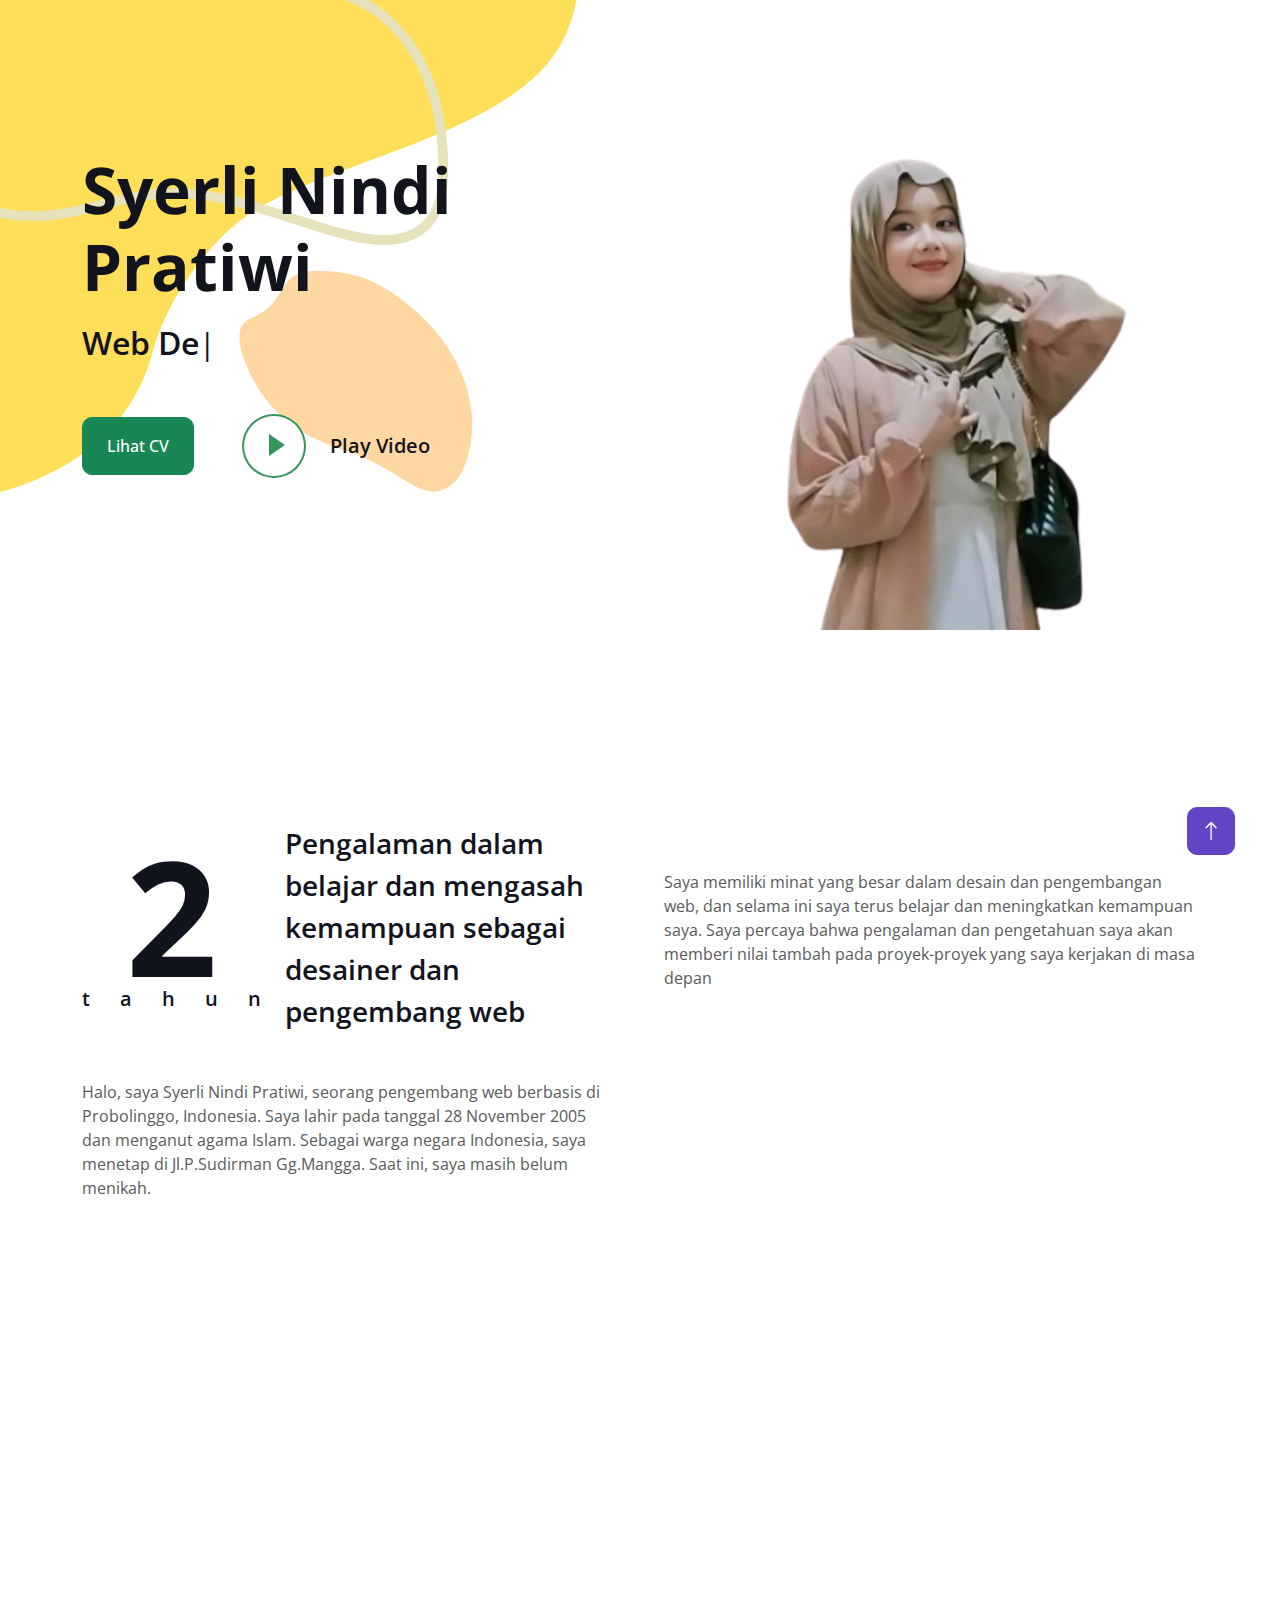
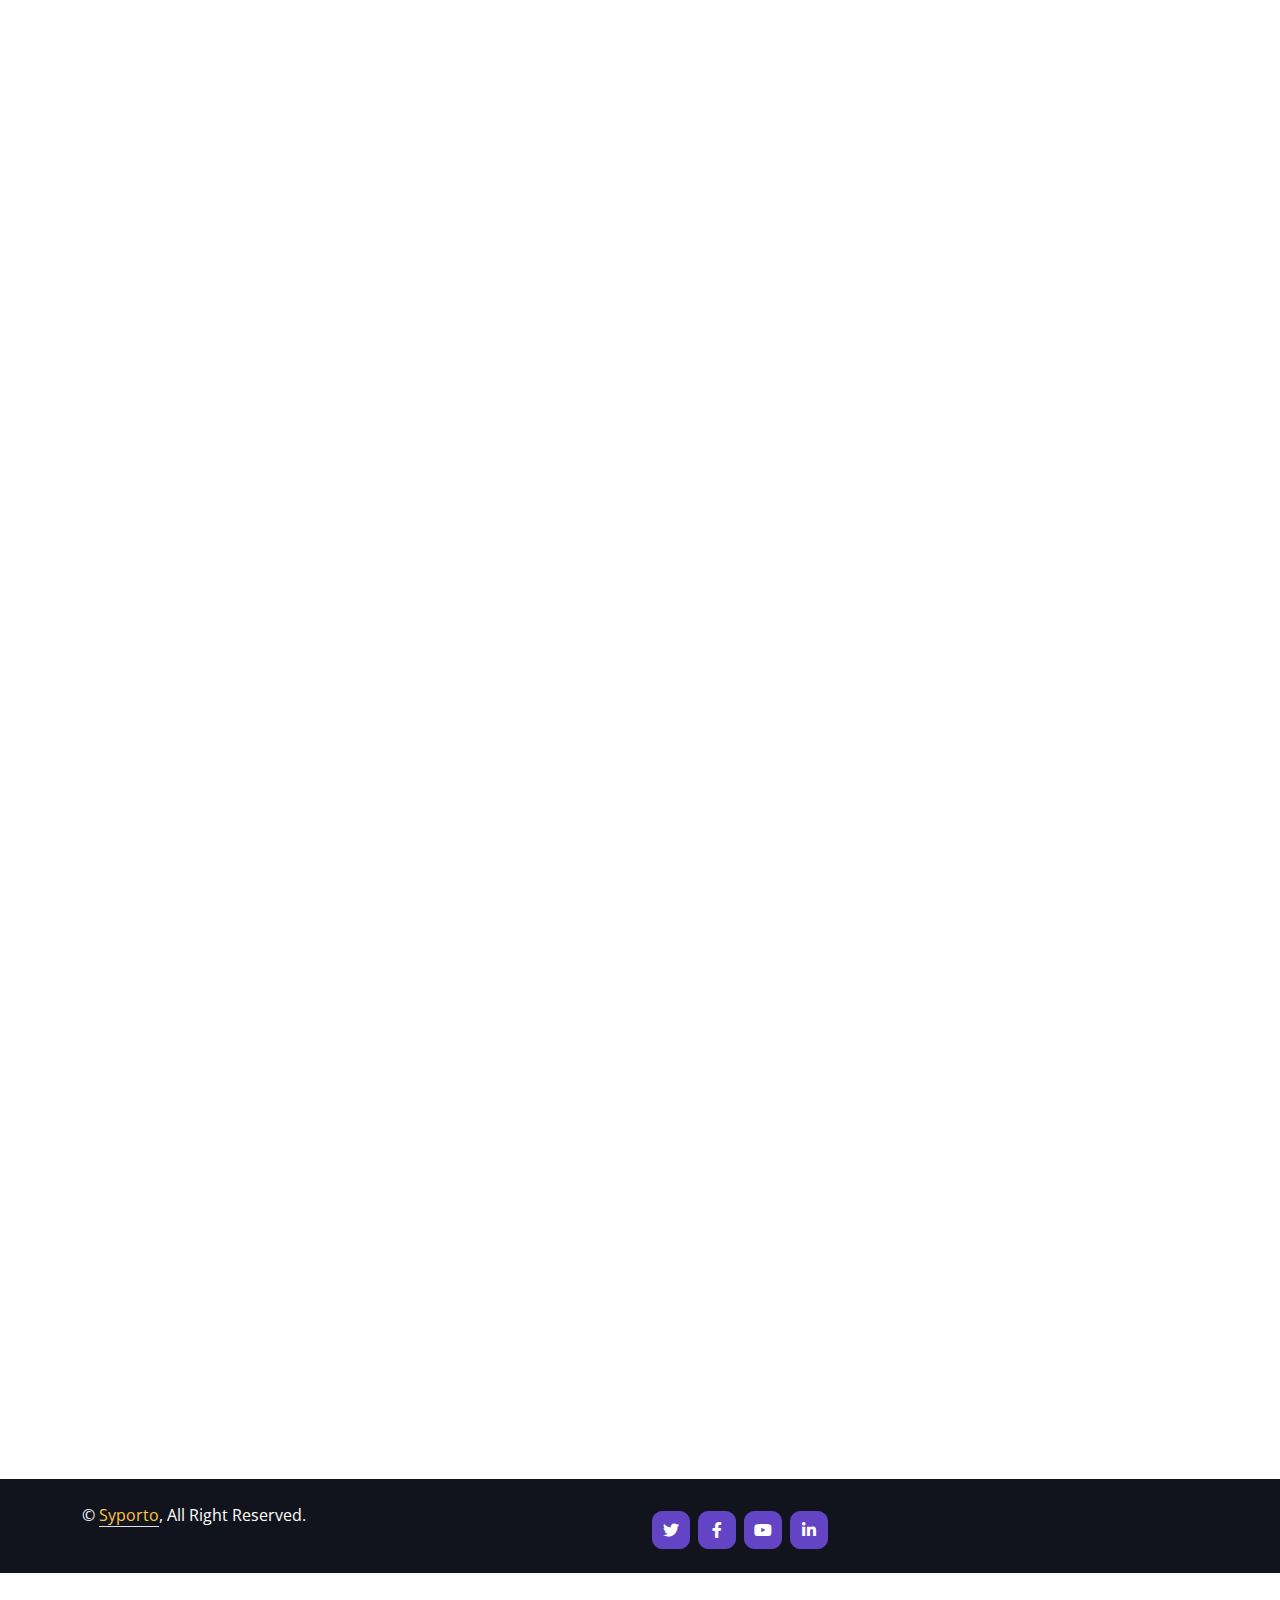
==== portfolio cv/themewagon.github.io/proman/index-2.html @ bf0dd7c4 "upload" ====
<!DOCTYPE html>
<html lang="en">


<!-- Mirrored from themewagon.github.io/proman/index.html by HTTrack Website Copier/3.x [XR&CO'2014], Thu, 18 Apr 2024 15:35:58 GMT -->
<!-- Added by HTTrack --><meta http-equiv="content-type" content="text/html;charset=utf-8" /><!-- /Added by HTTrack -->
<head>
    <meta charset="utf-8">
    <title>ProMan - Personal Portfolio HTML Template</title>
    <meta content="width=device-width, initial-scale=1.0" name="viewport">
    <meta content="" name="keywords">
    <meta content="" name="description">

    <!-- Favicon -->
    <link href="img/favicon.html" rel="icon">

    <!-- Google Web Fonts -->
    <link rel="preconnect" href="https://fonts.googleapis.com/">
    <link rel="preconnect" href="https://fonts.gstatic.com/" crossorigin>
    <link href="https://fonts.googleapis.com/css2?family=Open+Sans:wght@400;500;600;700;800&amp;display=swap" rel="stylesheet"> 

    <!-- Icon Font Stylesheet -->
    <link href="../../cdnjs.cloudflare.com/ajax/libs/font-awesome/5.10.0/css/all.min.css" rel="stylesheet">
    <link href="../../cdn.jsdelivr.net/npm/bootstrap-icons%401.4.1/font/bootstrap-icons.css" rel="stylesheet">

    <!-- Libraries Stylesheet -->
    <link href="lib/animate/animate.min.css" rel="stylesheet">
    <link href="lib/lightbox/css/lightbox.min.css" rel="stylesheet">
    <link href="lib/owlcarousel/assets/owl.carousel.min.css" rel="stylesheet">

    <!-- Customized Bootstrap Stylesheet -->
    <link href="css/bootstrap.min.css" rel="stylesheet">

    <!-- Template Stylesheet -->
    <link href="css/style.css" rel="stylesheet">
</head>

<body data-bs-spy="scroll" data-bs-target=".navbar" data-bs-offset="51">
    <!-- Spinner Start -->
    <div id="spinner" class="show bg-white position-fixed translate-middle w-100 vh-100 top-50 start-50 d-flex align-items-center justify-content-center">
        <div class="spinner-border text-primary" style="width: 3rem; height: 3rem;" role="status">
            <span class="sr-only">Loading...</span>
        </div>
    </div>
    <!-- Spinner End -->


    <!-- Navbar Start -->
    <nav class="navbar navbar-expand-lg bg-white navbar-light fixed-top shadow py-lg-0 px-4 px-lg-5 wow fadeIn" data-wow-delay="0.1s">
        <a href="index-2.html" class="navbar-brand d-block d-lg-none">
            <h1 class="text-primary fw-bold m-0">Syporto</h1>
        </a>
        <button type="button" class="navbar-toggler" data-bs-toggle="collapse" data-bs-target="#navbarCollapse">
            <span class="navbar-toggler-icon"></span>
        </button>
        <div class="collapse navbar-collapse justify-content-between py-4 py-lg-0" id="navbarCollapse">
            <div class="navbar-nav ms-auto py-0">
                <a href="#about" class="nav-item nav-link">About</a>
                <a href="#skill" class="nav-item nav-link">Skills</a>
            </div>
            <a href="index-2.html" class="navbar-brand bg-secondary py-3 px-4 mx-3 d-none d-lg-block">
                <h1 class="text-primary fw-bold m-0">Syporto</h1>
            </a>
            <div class="navbar-nav me-auto py-0">
                <a href="#project" class="nav-item nav-link">Projects</a>
                <a href="#contact" class="nav-item nav-link">Contact</a>
            </div>
        </div>
    </nav>
    <!-- Navbar End -->


    <!-- Header Start -->
    <div class="container-fluid bg-light my-6 mt-0" id="home">
        <div class="container">
            <div class="row g-5 align-items-center">
                <div class="col-lg-6 py-6 pb-0 pt-lg-0">
                    <!-- <h3 class="text-primary mb-3">Saya</h3> -->
                    <h1 class="display-3 mb-3">Syerli Nindi Pratiwi</h1>
                    <h2 class="typed-text-output d-inline"></h2>
                    <div class="typed-text d-none">Web Designer, Web Developer, Front End Developer</div>
                    <div class="d-flex align-items-center pt-5">
                        <a href="file:///C:/Users/LENOVO/Downloads/cv.pdf" class="btn btn-success py-3 px-4 me-5">Lihat CV</a>
                        <button type="button" class="btn-play" data-bs-toggle="modal"
                            data-src="https://www.youtube.com/embed/goWkYhA9U7s" data-bs-target="#videoModal">
                            <span></span>
                        </button>
                        <h5 class="ms-4 mb-0 d-none d-sm-block">Play Video</h5>
                    </div>
                </div>
                <div class="col-lg-6">
                    <img class="img-fluid" src="img/profile (5).png" alt="" style="height: 630px;">
                </div>
            </div>
        </div>
    </div>
    <!-- Header End -->


    <!-- Video Modal Start -->
    <div class="modal modal-video fade" id="videoModal" tabindex="-1" aria-labelledby="exampleModalLabel" aria-hidden="true">
        <div class="modal-dialog">
            <div class="modal-content rounded-0">
                <div class="modal-header">
                    <h3 class="modal-title" id="exampleModalLabel">Youtube Video</h3>
                    <button type="button" class="btn-close" data-bs-dismiss="modal" aria-label="Close"></button>
                </div>
                <div class="modal-body">
                    <!-- 16:9 aspect ratio -->
                    <div class="ratio ratio-16x9">
                        <iframe class="embed-responsive-item" src="#" id="video" allowfullscreen allowscriptaccess="always"
                            allow="autoplay"></iframe>
                    </div>
                </div>
            </div>
        </div>
    </div>
    <!-- Video Modal End -->


    <!-- About Start -->
    <div class="container-xxl py-6" id="about">
        <div class="container">
            <div class="row g-5">
                <div class="col-lg-6 wow fadeInUp" data-wow-delay="0.1s">
                    <div class="d-flex align-items-center mb-5">
                        <div class="years flex-shrink-0 text-center me-4">
                            <h1 class="display-1 mb-0">2</h1>
                            <h5 class="mb-0">tahun</h5>
                        </div>
                        <h3 class="lh-base mb-0">Pengalaman dalam belajar dan mengasah kemampuan sebagai desainer dan pengembang web</h3>
                    </div>
                    <p class="mb-4">
                        Halo, saya Syerli Nindi Pratiwi, seorang pengembang web berbasis di Probolinggo, Indonesia. Saya lahir pada tanggal 28 November 2005 dan menganut agama Islam. Sebagai warga negara Indonesia, saya menetap di Jl.P.Sudirman Gg.Mangga. Saat ini, saya masih belum menikah.</p>
                    <!-- <p class="mb-3"><i class="far fa-check-circle text-primary me-3"></i>Afordable Prices</p>
                    <p class="mb-3"><i class="far fa-check-circle text-primary me-3"></i>High Quality Product</p>
                    <p class="mb-3"><i class="far fa-check-circle text-primary me-3"></i>On Time Project Delivery</p>
                    <a class="btn btn-primary py-3 px-5 mt-3" href="#">Read More</a> -->
                </div>
                <div class="col-lg-6 wow fadeInUp" data-wow-delay="0.5s">
                    <div class="row g-3 mb-4">
                        <div class="col-sm-6">
                            <img class="img-fluid rounded" src="img/about-1.png" alt="">
                        </div>
                        <div class="col-sm-6">
                            <img class="img-fluid rounded" src="img/about-2.png" alt="">
                        </div>
                    </div>
                    <p class="mb-4"> Saya memiliki minat yang besar dalam desain dan pengembangan web, dan selama ini saya terus belajar dan meningkatkan kemampuan saya. Saya percaya bahwa pengalaman dan pengetahuan saya akan memberi nilai tambah pada proyek-proyek yang saya kerjakan di masa depan</p>
                    <!-- <div class="d-flex align-items-center mb-3">
                        <h5 class="border-end pe-3 me-3 mb-0">Projects Completed</h5>
                        <h2 class="text-primary fw-bold mb-0" data-toggle="counter-up">1234</h2>
                    </div>
                    <p class="mb-0">Stet no et lorem dolor et diam, amet duo ut dolore vero eos. No stet est diam amet diam ipsum clita labore dolor duo clita.</p>
                 -->
                </div>
            </div>
        </div>
    </div>
    <!-- About End -->


    <!-- Expertise Start -->
    <div class="container-xxl py-6 pb-5" id="skill">
        <div class="container">
            <div class="row g-5">
                <div class="col-lg-6 wow fadeInUp" data-wow-delay="0.1s">
                    <h1 class="display-5 mb-5">Skill & Pengalaman</h1>
                    <p class="mb-4">Berikut adalah daftar keterampilan saya dan pengalaman kerja yang telah saya dapatkan...</p>
                    <h3 class="mb-4">Skill Saya</h3>
                    <div class="row align-items-center">
                        <div class="col-md-6">
                            <div class="skill mb-4">
                                <div class="d-flex justify-content-between">
                                    <h6 class="font-weight-bold">HTML</h6>
                                    <h6 class="font-weight-bold">95%</h6>
                                </div>
                                <div class="progress">
                                    <div class="progress-bar bg-primary" role="progressbar" aria-valuenow="95" aria-valuemin="0" aria-valuemax="100"></div>
                                </div>
                            </div>
                            <div class="skill mb-4">
                                <div class="d-flex justify-content-between">
                                    <h6 class="font-weight-bold">CSS</h6>
                                    <h6 class="font-weight-bold">85%</h6>
                                </div>
                                <div class="progress">
                                    <div class="progress-bar bg-warning" role="progressbar" aria-valuenow="85" aria-valuemin="0" aria-valuemax="100"></div>
                                </div>
                            </div>
                            <div class="skill mb-4">
                                <div class="d-flex justify-content-between">
                                    <h6 class="font-weight-bold">PHP</h6>
                                    <h6 class="font-weight-bold">40%</h6>
                                </div>
                                <div class="progress">
                                    <div class="progress-bar bg-danger" role="progressbar" aria-valuenow="40" aria-valuemin="0" aria-valuemax="100"></div>
                                </div>
                            </div>
                            <div class="skill mb-4">
                                <div class="d-flex justify-content-between">
                                    <h6 class="font-weight-bold">Figma</h6>
                                    <h6 class="font-weight-bold">90%</h6>
                                </div>
                                <div class="progress">
                                    <div class="progress-bar bg-dark" role="progressbar" aria-valuenow="90" aria-valuemin="0" aria-valuemax="100"></div>
                                </div>
                            </div>
                        </div>
                        <div class="col-md-6">
                            <div class="skill mb-4">
                                <div class="d-flex justify-content-between">
                                    <h6 class="font-weight-bold">Java</h6>
                                    <h6 class="font-weight-bold">60%</h6>
                                </div>
                                <div class="progress">
                                    <div class="progress-bar bg-danger" role="progressbar" aria-valuenow="60" aria-valuemin="0" aria-valuemax="100"></div>
                                </div>
                            </div>
                            <div class="skill mb-4">
                                <div class="d-flex justify-content-between">
                                    <h6 class="font-weight-bold">Laravel</h6>
                                    <h6 class="font-weight-bold">75%</h6>
                                </div>
                                <div class="progress">
                                    <div class="progress-bar bg-dark" role="progressbar" aria-valuenow="75" aria-valuemin="0" aria-valuemax="100"></div>
                                </div>
                            </div>
                            <div class="skill mb-4">
                                <div class="d-flex justify-content-between">
                                    <h6 class="font-weight-bold">Tailwind</h6>
                                    <h6 class="font-weight-bold">85%</h6>
                                </div>
                                <div class="progress">
                                    <div class="progress-bar bg-info" role="progressbar" aria-valuenow="85" aria-valuemin="0" aria-valuemax="100"></div>
                                </div>
                            </div>
                            <div class="skill mb-4">
                                <div class="d-flex justify-content-between">
                                    <h6 class="font-weight-bold">Canva design</h6>
                                    <h6 class="font-weight-bold">98%</h6>
                                </div>
                                <div class="progress">
                                    <div class="progress-bar bg-primary" role="progressbar" aria-valuenow="98" aria-valuemin="0" aria-valuemax="100"></div>
                                </div>
                            </div>
                        </div>
                    </div>
                </div>
                <div class="col-lg-6 wow fadeInUp" data-wow-delay="0.5s">
                    <ul class="nav nav-pills rounded border border-2 border-primary mb-5">
                        <li class="nav-item w-50">
                            <button class="nav-link w-100 py-3 fs-5 active" data-bs-toggle="pill" href="#tab-1">Pengalaman</button>
                        </li>
                        <li class="nav-item w-50">
                            <button class="nav-link w-100 py-3 fs-5" data-bs-toggle="pill" href="#tab-2">Pendidikan</button>
                        </li>
                    </ul>
                    <div class="tab-content">
                        <div id="tab-1" class="tab-pane fade show p-0 active">
                            <div class="row gy-5 gx-4">
                                <div class="col-sm-6">
                                    <h5>PKL ( Praktik Kerja Lapangan)</h5>
                                    <hr class="text-primary my-2">
                                    <p class="text-primary mb-1">6 bulan</p>
                                    <h6 class="mb-0">Hummasoft Technology Malang</h6>
                                </div>
                                <div class="col-sm-6">
                                    <h5>Magang (Penilaian P5)</h5>
                                    <hr class="text-primary my-2">
                                    <p class="text-primary mb-1">1 bulan</p>
                                    <h6 class="mb-0">KDS store Probolinggo</h6>
                                </div>
                            </div>
                        </div>
                        <div id="tab-2" class="tab-pane fade show p-0">
                            <div class="row gy-5 gx-4">
                                <div class="col-sm-6">
                                    <h5>SD (Sekolah Dasar)</h5>
                                    <hr class="text-primary my-2">
                                    <p class="text-primary mb-1">2012 - 2018</p>
                                    <h6 class="mb-0">SDN Mayangan 2</h6>
                                </div>
                                <div class="col-sm-6">
                                    <h5>SMP (Sekolah Menengah Pertama)</h5>
                                    <hr class="text-primary my-2">
                                    <p class="text-primary mb-1">2018 - 2021</p>
                                    <h6 class="mb-0">SMP Negeri 3 Probolinggo</h6>
                                </div>
                                <div class="col-sm-6">
                                    <h5>SMK ( Sekolah Menengah Kejuruan)</h5>
                                    <hr class="text-primary my-2">
                                    <p class="text-primary mb-1">2021 - 2024</p>
                                    <h6 class="mb-0">SMK Negeri 1 Probolinggo</h6>
                                </div>
                            </div>
                        </div>
                    </div>
                </div>
            </div>
        </div>
    </div>
    <!-- Expertise End -->



    <!-- Projects Start -->
    <div class="container-xxl py-6 pt-5" id="project">
        <div class="container">
            <div class="row g-5 mb-5 align-items-center wow fadeInUp" data-wow-delay="0.1s">
                <div class="col-lg-6">
                    <h1 class="display-5 mb-0">My Projects</h1>
                </div>
                <div class="col-lg-6 text-lg-end">
                    <ul class="list-inline mx-n3 mb-0" id="portfolio-flters">
                        <li class="mx-3 active" data-filter="*">All Projects</li>
                        <li class="mx-3" data-filter=".first">UI/UX Design</li>
                        <li class="mx-3" data-filter=".second">Websites</li>
                    </ul>
                </div>
            </div>
            <div class="row g-4 portfolio-container wow fadeInUp" data-wow-delay="0.1s">
                <div class="col-lg-4 col-md-6 portfolio-item first">
                    <div class="portfolio-img rounded overflow-hidden">
                        <img class="img-fluid" src="img/projek (3).png" alt="">
                        <div class="portfolio-btn">
                            <a class="btn btn-lg-square btn-outline-secondary border-2 mx-1" href="img/projek (1).png" data-lightbox="portfolio"><i class="fa fa-eye"></i></a>
                            <a class="btn btn-lg-square btn-outline-secondary border-2 mx-1" href="#"><i class="fa fa-link"></i></a>
                        </div>
                    </div>
                </div>
                <div class="col-lg-4 col-md-6 portfolio-item second">
                    <div class="portfolio-img rounded overflow-hidden">
                        <img class="img-fluid" src="img/projek (1).png" alt="">
                        <div class="portfolio-btn">
                            <a class="btn btn-lg-square btn-outline-secondary border-2 mx-1" href="img/projek (1).png" data-lightbox="portfolio"><i class="fa fa-eye"></i></a>
                            <a class="btn btn-lg-square btn-outline-secondary border-2 mx-1" href="#"><i class="fa fa-link"></i></a>
                        </div>
                    </div>
                </div>
                <div class="col-lg-4 col-md-6 portfolio-item first">
                    <div class="portfolio-img rounded overflow-hidden">
                        <img class="img-fluid" src="img/projek (5).png" alt="">
                        <div class="portfolio-btn">
                            <a class="btn btn-lg-square btn-outline-secondary border-2 mx-1" href="img/projek (1).png" data-lightbox="portfolio"><i class="fa fa-eye"></i></a>
                            <a class="btn btn-lg-square btn-outline-secondary border-2 mx-1" href="#"><i class="fa fa-link"></i></a>
                        </div>
                    </div>
                </div>
                <div class="col-lg-4 col-md-6 portfolio-item second">
                    <div class="portfolio-img rounded overflow-hidden">
                        <img class="img-fluid" src="img/projek (2).png" alt="">
                        <div class="portfolio-btn">
                            <a class="btn btn-lg-square btn-outline-secondary border-2 mx-1" href="img/projek (1).png" data-lightbox="portfolio"><i class="fa fa-eye"></i></a>
                            <a class="btn btn-lg-square btn-outline-secondary border-2 mx-1" href="#"><i class="fa fa-link"></i></a>
                        </div>
                    </div>
                </div>
                <div class="col-lg-4 col-md-6 portfolio-item first">
                    <div class="portfolio-img rounded overflow-hidden">
                        <img class="img-fluid" src="img/projek (4).png" alt="">
                        <div class="portfolio-btn">
                            <a class="btn btn-lg-square btn-outline-secondary border-2 mx-1" href="img/projek (1).png" data-lightbox="portfolio"><i class="fa fa-eye"></i></a>
                            <a class="btn btn-lg-square btn-outline-secondary border-2 mx-1" href="#"><i class="fa fa-link"></i></a>
                        </div>
                    </div>
                </div>
                <div class="col-lg-4 col-md-6 portfolio-item second">
                    <div class="portfolio-img rounded overflow-hidden">
                        <img class="img-fluid" src="img/projek (6).png" alt="">
                        <div class="portfolio-btn">
                            <a class="btn btn-lg-square btn-outline-secondary border-2 mx-1" href="img/projek (1).png" data-lightbox="portfolio"><i class="fa fa-eye"></i></a>
                            <a class="btn btn-lg-square btn-outline-secondary border-2 mx-1" href="#"><i class="fa fa-link"></i></a>
                        </div>
                    </div>
                </div>
            </div>
        </div>
    </div>
    <!-- Projects End -->


    <!-- Contact Start -->
    <div class="container-xxl pb-5" id="contact">
        <div class="container py-5">
            <div class="row g-5 mb-5 wow fadeInUp" data-wow-delay="0.1s">
                <div class="col-lg-6">
                    <h1 class="display-5 mb-0">Let's Work Together</h1>
                </div>
                <div class="col-lg-6 text-lg-end">
                    <a class="btn btn-primary py-3 px-5" href="#">Say Hello</a>
                </div>
            </div>
            <div class="row g-5">
                <div class="col-lg-5 col-md-6 wow fadeInUp" data-wow-delay="0.1s">
                    <p class="mb-2">Alamat :</p>
                    <h3 class="fw-bold">Jl. P. Sudirman Gg. Mangga, Kota Probolinggo</h3>
                    <hr class="w-100">
                    <p class="mb-2">Telepon:</p>
                    <h3 class="fw-bold">+62 8973 0284 63</h3>
                    <hr class="w-100">
                    
                </div>
                <div class="col-lg-7 col-md-6 wow fadeInUp" data-wow-delay="0.5s">
                    <p class="mb-2">Email:</p>
                    <h3 class="fw-bold">serlynindi680@gmail.com</h3>
                    <br>
                    <hr class="w-100">
                    <p class="mb-2">Follow me:</p>
                    <div class="d-flex pt-2">
                        <a class="btn btn-square btn-primary me-2" href="#"><i class="fab fa-twitter"></i></a>
                        <a class="btn btn-square btn-primary me-2" href="#"><i class="fab fa-facebook-f"></i></a>
                        <a class="btn btn-square btn-primary me-2" href="#"><i class="fab fa-youtube"></i></a>
                        <a class="btn btn-square btn-primary me-2" href="#"><i class="fab fa-linkedin-in"></i></a>
                    </div>
                </div>
            </div>
        </div>
    </div>
    <!-- Contact End -->


    <!-- Copyright Start -->
    <div class="container-fluid bg-dark text-white py-4">
            <div class="container">
                <div class="row">
                    <div class="col-md-6 text-center text-md-start mb-3 mb-md-0">
                        &copy; <a class="border-bottom text-secondary" href="#">Syporto</a>, All Right Reserved.
                    </div>
                    <div class="col-md-6 text-center text-md-end">
                        <div class="d-flex pt-2">
                            <a class="btn btn-square btn-primary me-2" href="#"><i class="fab fa-twitter"></i></a>
                            <a class="btn btn-square btn-primary me-2" href="#"><i class="fab fa-facebook-f"></i></a>
                            <a class="btn btn-square btn-primary me-2" href="#"><i class="fab fa-youtube"></i></a>
                            <a class="btn btn-square btn-primary me-2" href="#"><i class="fab fa-linkedin-in"></i></a>
                        </div>
                    </div>
                </div>
            </div>
        </div>
    </div>
    <!-- Copyright End -->


    <!-- Back to Top -->
    <a href="#" class="btn btn-lg btn-primary btn-lg-square back-to-top"><i class="bi bi-arrow-up"></i></a>


    <!-- JavaScript Libraries -->
    <script src="../../code.jquery.com/jquery-3.4.1.min.js"></script>
    <script src="../../cdn.jsdelivr.net/npm/bootstrap%405.0.0/dist/js/bootstrap.bundle.min.js"></script>
    <script src="lib/wow/wow.min.js"></script>
    <script src="lib/easing/easing.min.js"></script>
    <script src="lib/waypoints/waypoints.min.js"></script>
    <script src="lib/typed/typed.min.js"></script>
    <script src="lib/counterup/counterup.min.js"></script>
    <script src="lib/owlcarousel/owl.carousel.min.js"></script>
    <script src="lib/isotope/isotope.pkgd.min.js"></script>
    <script src="lib/lightbox/js/lightbox.min.js"></script>

    <!-- Template Javascript -->
    <script src="js/main.js"></script>
</body>


<!-- Mirrored from themewagon.github.io/proman/index.html by HTTrack Website Copier/3.x [XR&CO'2014], Thu, 18 Apr 2024 15:35:58 GMT -->
</html>
---- portfolio cv/themewagon.github.io/proman/css/style.css ----
/********** Template CSS **********/
:root {
    --primary: #6244C5;
    --secondary: #FFC448;
    --light: #FAFAFB;
    --dark: #12141D;
}

.back-to-top {
    position: fixed;
    display: none;
    right: 45px;
    bottom: 45px;
    z-index: 99;
}

.my-6 {
    margin-top: 6rem;
    margin-bottom: 6rem;
}

.py-6 {
    padding-top: 6rem;
    padding-bottom: 6rem;
}


/*** Spinner ***/
#spinner {
    opacity: 0;
    visibility: hidden;
    transition: opacity .5s ease-out, visibility 0s linear .5s;
    z-index: 99999;
}

#spinner.show {
    transition: opacity .5s ease-out, visibility 0s linear 0s;
    visibility: visible;
    opacity: 1;
}


/*** Button ***/
.btn {
    font-weight: 500;
    transition: .5s;
}

.btn.btn-primary,
.btn.btn-secondary {
    color: #FFFFFF;
}

.btn-square {
    width: 38px;
    height: 38px;
}

.btn-sm-square {
    width: 32px;
    height: 32px;
}

.btn-lg-square {
    width: 48px;
    height: 48px;
}

.btn-square,
.btn-sm-square,
.btn-lg-square {
    padding: 0;
    display: flex;
    align-items: center;
    justify-content: center;
    font-weight: normal;
}


/*** Navbar ***/
.navbar.fixed-top {
    display: none;
    transition: .5s;
}

.navbar .navbar-nav .nav-link {
    padding: 20px 15px;
    color: var(--dark);
    font-size: 18px;
    font-weight: 600;
    outline: none;
}

.navbar .navbar-nav .nav-link:hover,
.navbar .navbar-nav .nav-link.active {
    color: #36945d;
}

@media (max-width: 991.98px) {
    .navbar .navbar-nav .nav-link  {
        padding: 10px 0;
    }
}


/*** Header ***/
#home {
    margin-bottom: 6rem;
    background: url(../img/bg.png) left top no-repeat;
}

.typed-cursor {
    font-size: 30px;
    color: var(--dark);
}

.btn-play {
    position: relative;
    display: block;
    box-sizing: content-box;
    width: 16px;
    height: 26px;
    border-radius: 100%;
    border: none;
    outline: none !important;
    padding: 18px 20px 20px 28px;
    background: #36945d;
}

.btn-play:before {
    content: "";
    position: absolute;
    z-index: 0;
    left: 50%;
    top: 50%;
    transform: translateX(-50%) translateY(-50%);
    display: block;
    width: 60px;
    height: 60px;
    background: #36945d;
    border-radius: 100%;
    animation: pulse-border 1500ms ease-out infinite;
}

.btn-play:after {
    content: "";
    position: absolute;
    z-index: 1;
    left: 50%;
    top: 50%;
    transform: translateX(-50%) translateY(-50%);
    display: block;
    width: 60px;
    height: 60px;
    background: #FFFFFF;
    border-radius: 100%;
    transition: all 200ms;
}

.btn-play span {
    display: block;
    position: relative;
    z-index: 3;
    width: 0;
    height: 0;
    left: -1px;
    /* border-left: 16px solid #36945d; */
    border-left: 16px solid #36945d;
    border-top: 11px solid transparent;
    border-bottom: 11px solid transparent;
}

@keyframes pulse-border {
    0% {
        transform: translateX(-50%) translateY(-50%) translateZ(0) scale(1);
        opacity: 1;
    }

    100% {
        transform: translateX(-50%) translateY(-50%) translateZ(0) scale(2);
        opacity: 0;
    }
}

.modal-video .modal-dialog {
    position: relative;
    max-width: 800px;
    margin: 60px auto 0 auto;
}

.modal-video .modal-body {
    position: relative;
    padding: 0px;
}

.modal-video .close {
    position: absolute;
    width: 30px;
    height: 30px;
    right: 0px;
    top: -30px;
    z-index: 999;
    font-size: 30px;
    font-weight: normal;
    color: #FFFFFF;
    background: #000000;
    opacity: 1;
}


/*** About ***/
#about .years .display-1 {
    font-size: 10rem;
    line-height: 9rem;
}

#about .years h5 {
    letter-spacing: 30px;
    margin-right: -30px;
}


/*** Skills ***/
#skill .progress {
    height: 5px;
    border-radius: 5px;
}

#skill .progress .progress-bar {
    width: 0px;
    border-radius: 5px;
    transition: 3s;
}

#skill .nav-pills .nav-link {
    color: var(--dark);
}

#skill .nav-pills .nav-link.active {
    color: #FFFFFF;
}

#skill .tab-content hr {
    width: 30px;
}


/*** Service ***/
.service-item .bg-icon {
    width: 100px;
    height: 100px;
    display: flex;
    align-items: center;
    justify-content: center;
    background: url(../img/bg-icon.png) center center no-repeat;
    background-size: cover;
}


/*** Project Portfolio ***/
#portfolio-flters li {
    display: inline-block;
    font-weight: 500;
    color: var(--dark);
    cursor: pointer;
    transition: .5s;
    border-bottom: 2px solid transparent;
}

#portfolio-flters li:hover,
#portfolio-flters li.active {
    color: #36945d;
    border-color: #36945d;
}

.portfolio-img {
    position: relative;
}

.portfolio-btn {
    position: absolute;
    width: 100%;
    height: 100%;
    top: 0;
    left: 0;
    background: rgba(98, 68, 197, .9);
    display: flex;
    align-items: flex-end;
    justify-content: flex-start;
    padding: 30px;
    padding-bottom: 100px !important;
    opacity: 0;
    transition: .5s;
}

.portfolio-item:hover .portfolio-btn {
    opacity: 1;
    padding-bottom: 30px !important;
}


/*** Team ***/
.team-item img {
    transition: .5s;
}

.team-item:hover img {
    opacity: .7;
}

.team-item .team-text {
    position: absolute;
    left: 0;
    right: 60px;
    bottom: 30px;
    display: flex;
    align-items: center;
    justify-content: space-between;
    opacity: 0;
    transition: .5s;
}

.team-item:hover .team-text {
    right: 30px;
    opacity: 1;
}

.team-item .team-text div {
    transition: .5s;
}

.team-item:hover .team-text div {
    margin-left: 30px;
}


/*** Testimonial ***/
.testimonial-left,
.testimonial-right {
    position: relative;
}

.testimonial-left img,
.testimonial-right img {
    position: absolute;
    padding: 5px;
    border: 1px solid var(--secondary);
    border-radius: 70px;
}

.testimonial-left img:nth-child(1),
.testimonial-right img:nth-child(3) {
    width: 70px;
    height: 70px;
    top: 10%;
    left: 50%;
    transform: translateX(-50%);
}

.testimonial-left img:nth-child(2),
.testimonial-right img:nth-child(2) {
    width: 60px;
    height: 60px;
    top: 50%;
    left: 10%;
    transform: translateY(-50%);
}

.testimonial-left img:nth-child(3),
.testimonial-right img:nth-child(1) {
    width: 50px;
    height: 50px;
    bottom: 10%;
    right: 10%;
}

.testimonial-carousel .owl-item img {
    width: 120px;
    height: 120px;
}

.testimonial-carousel .testimonial-icon {
    position: absolute;
    width: 40px;
    height: 40px;
    left: 50%;
    bottom: -15px;
    transform: translateX(-50%);
    display: flex;
    align-items: center;
    justify-content: center;
    background: #FFFFFF;
    border: 1px solid var(--secondary);
    border-radius: 60px;
}

.testimonial-carousel .owl-dots {
    height: 40px;
    margin-top: 25px;
    display: flex;
    align-items: center;
    justify-content: center;
}

.testimonial-carousel .owl-dot {
    position: relative;
    display: inline-block;
    margin: 0 5px;
    width: 30px;
    height: 30px;
    background: #FFFFFF;
    border: 2px solid var(--secondary);
    border-radius: 30px;
    transition: .5s;
}

.testimonial-carousel .owl-dot::after {
    position: absolute;
    content: "";
    width: 16px;
    height: 16px;
    top: 5px;
    left: 5px;
    border-radius: 16px;
    background: var(--secondary);
    transition: .5s;
}

.testimonial-carousel .owl-dot.active::after {
    background: #36945d;
}
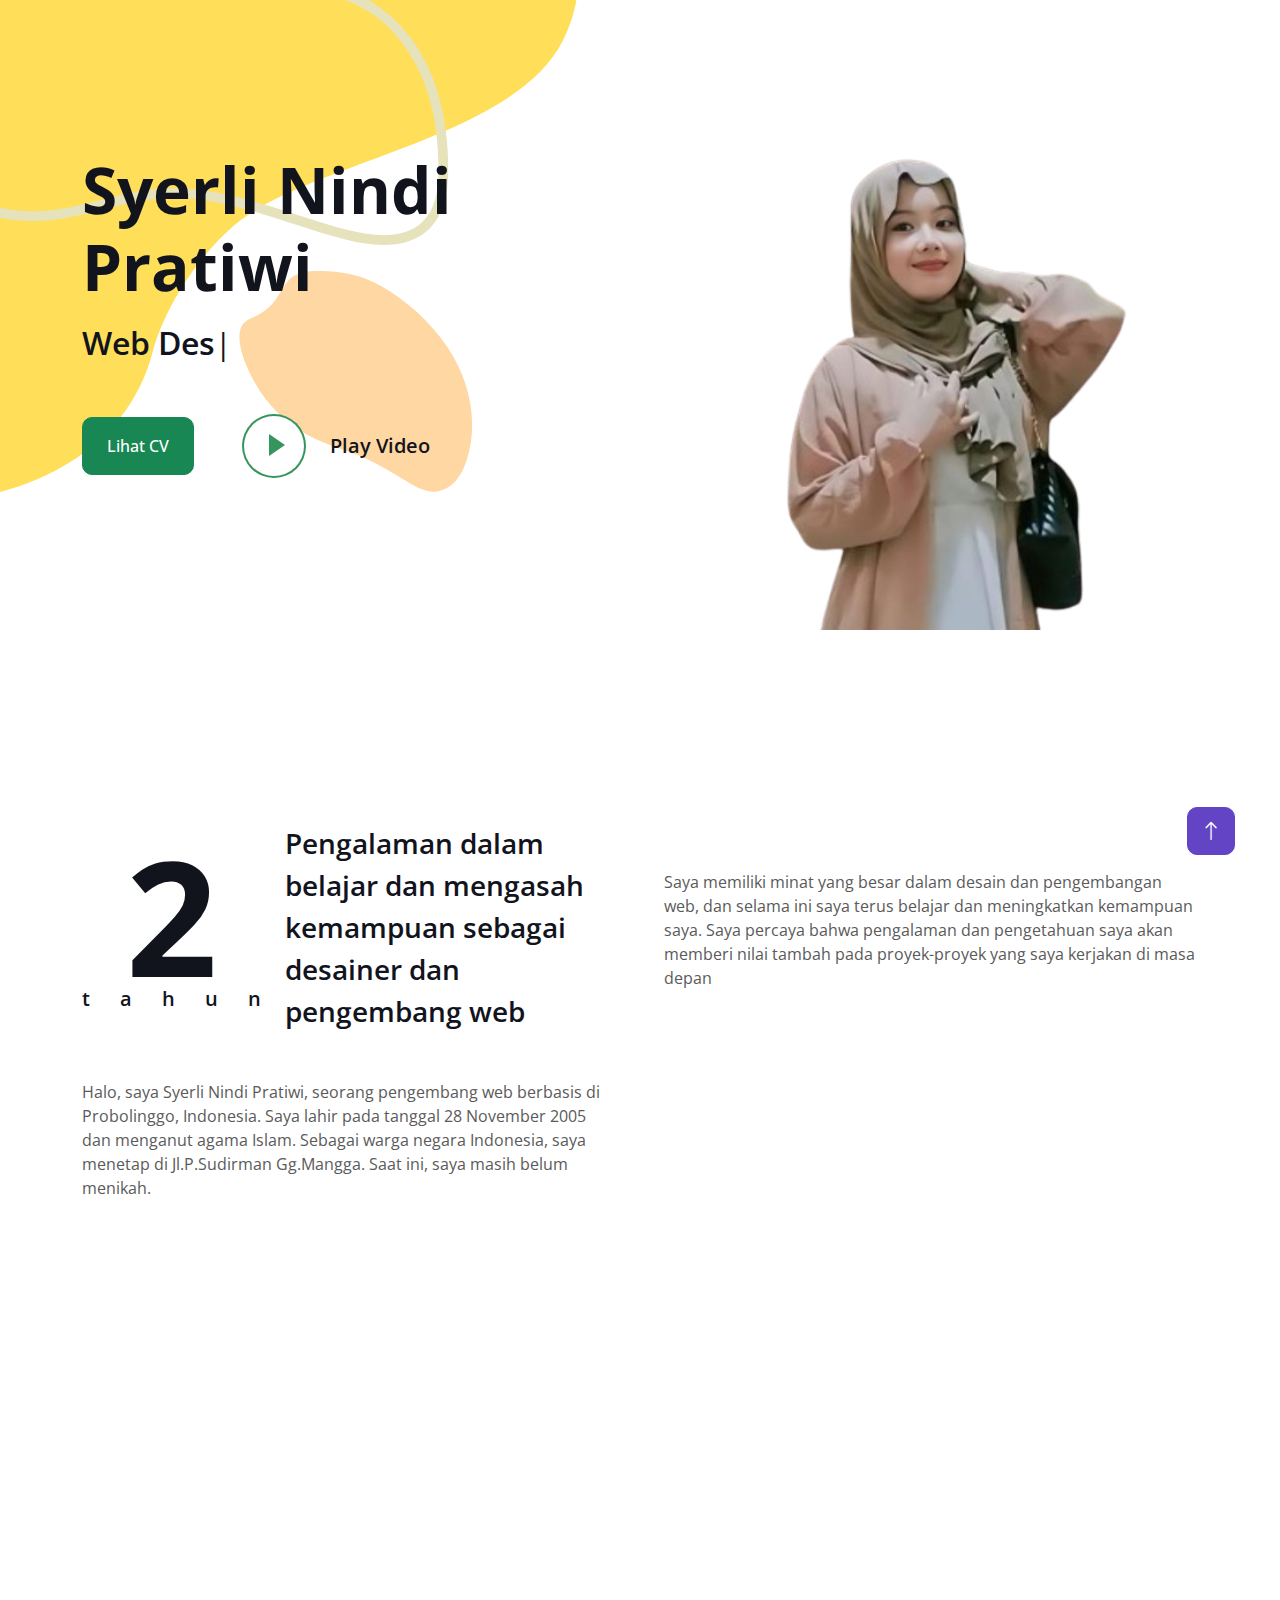
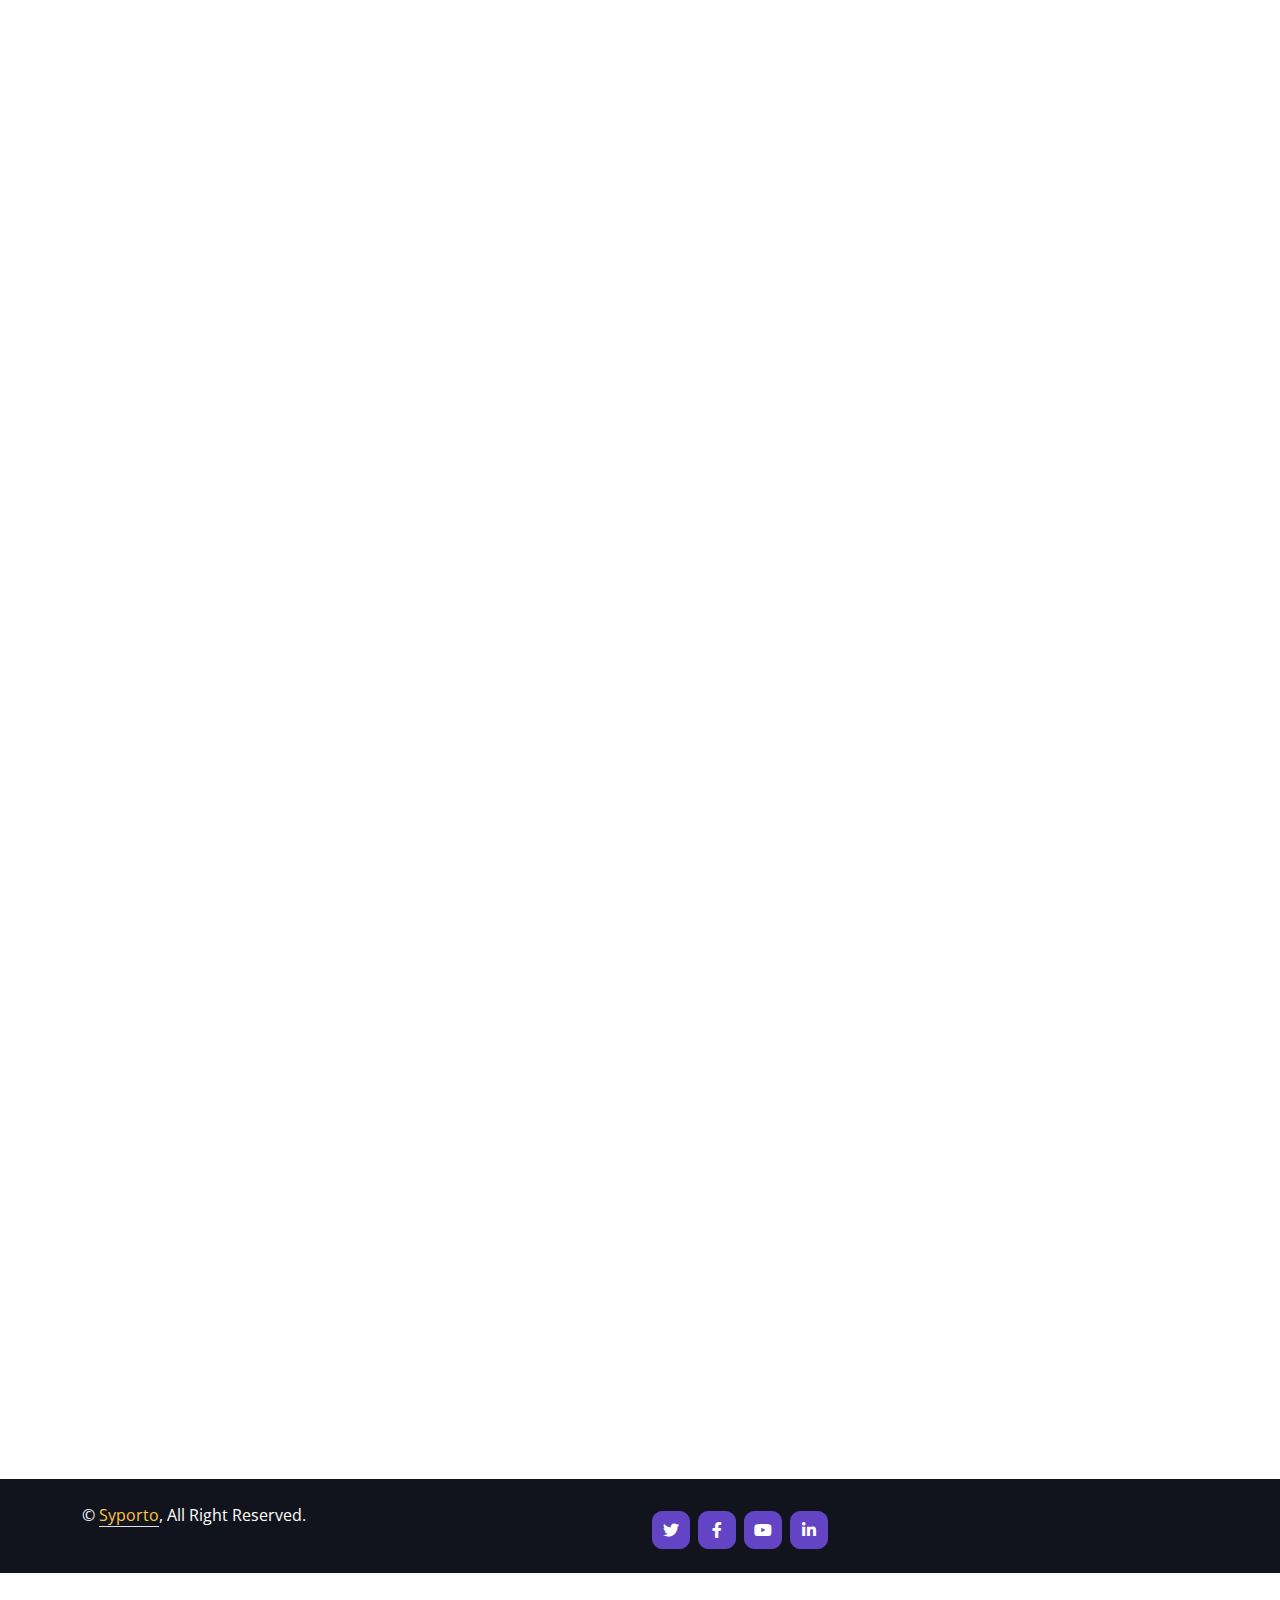
==== commit 22512722: "Update index-2.html" ====
--- a/portfolio cv/themewagon.github.io/proman/index-2.html
+++ b/portfolio cv/themewagon.github.io/proman/index-2.html
@@ -6,7 +6,7 @@
 <!-- Added by HTTrack --><meta http-equiv="content-type" content="text/html;charset=utf-8" /><!-- /Added by HTTrack -->
 <head>
     <meta charset="utf-8">
-    <title>ProMan - Personal Portfolio HTML Template</title>
+    <title>Syporto</title>
     <meta content="width=device-width, initial-scale=1.0" name="viewport">
     <meta content="" name="keywords">
     <meta content="" name="description">
@@ -464,4 +464,4 @@
 
 
 <!-- Mirrored from themewagon.github.io/proman/index.html by HTTrack Website Copier/3.x [XR&CO'2014], Thu, 18 Apr 2024 15:35:58 GMT -->
-</html>+</html>
